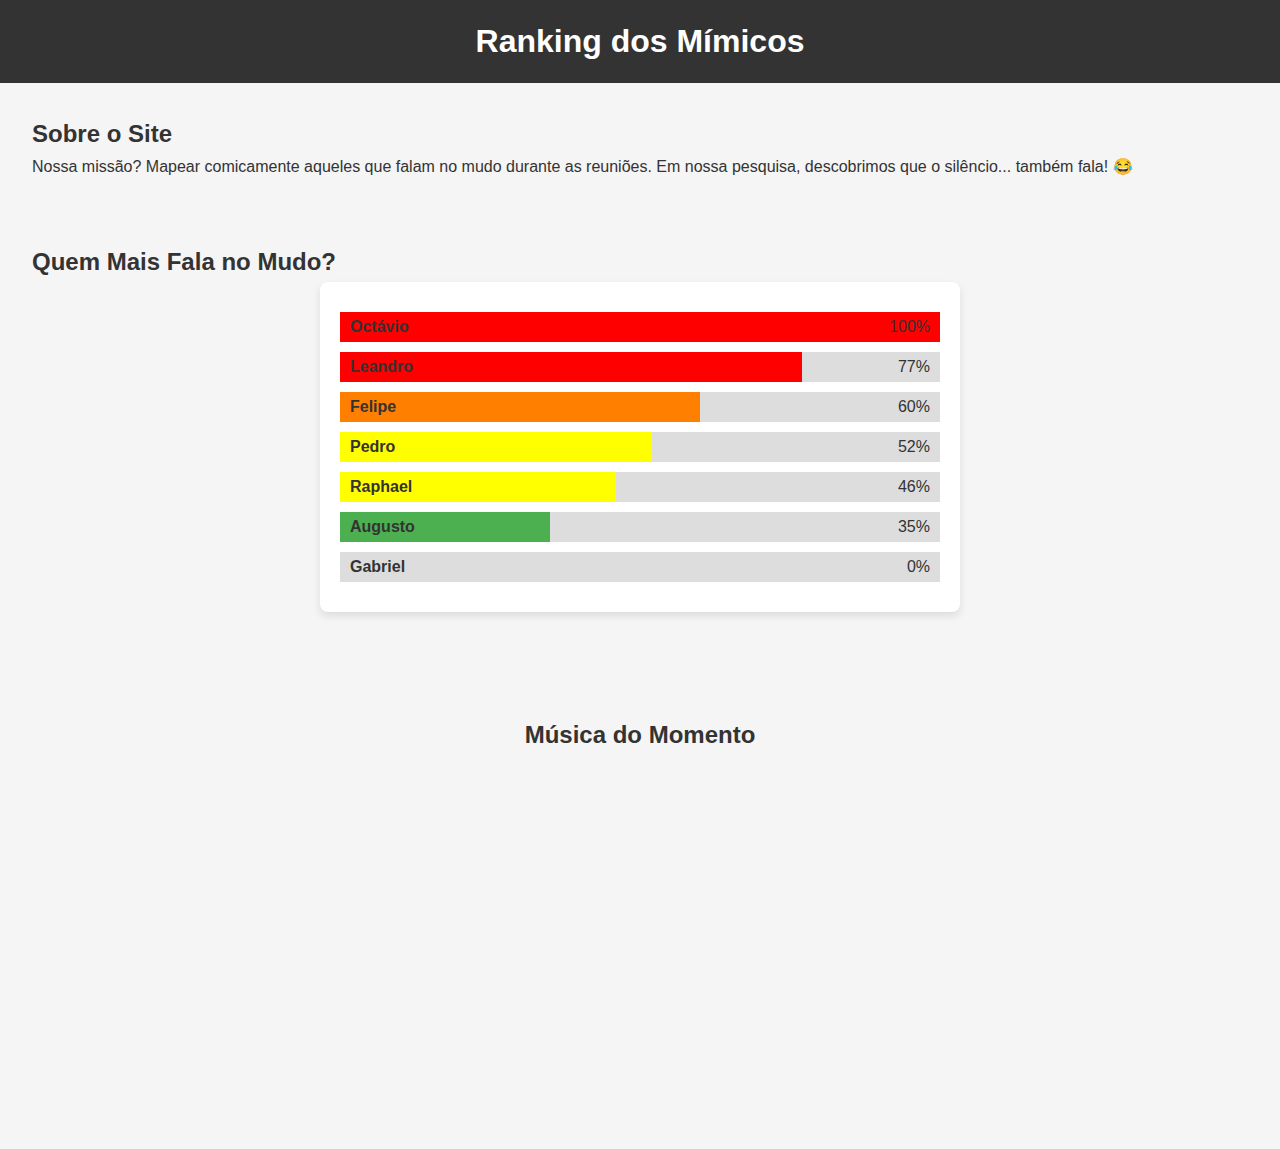
==== index.html @ 58275bad "Update and rename Index.html to index.html" ====
<!DOCTYPE html>
<html lang="pt-BR">

<head>
    <meta charset="UTF-8">
    <meta name="viewport" content="width=device-width, initial-scale=1.0">
    <title>Ranking dos Mímicos</title>
    <link rel="stylesheet" href="styles.css">
</head>

<body>
    <!-- Cabeçalho -->
    <header>
        <h1>Ranking dos Mímicos</h1>
    </header>

    <!-- Sobre -->
    <section id="sobre">
        <h2>Sobre o Site</h2>
        <p>Nossa missão? Mapear comicamente aqueles que falam no mudo durante as reuniões. Em nossa pesquisa, descobrimos que o silêncio... também fala! 😂</p>
    </section>

    <!-- Gráfico -->
<section id="grafico">
    <h2>Quem Mais Fala no Mudo?</h2>
    <div class="container-grafico">
        <div class="barra" data-name="Octávio" data-value="100%">
            <span class="barra-fill vermelho" style="width: 100%;"></span>
        </div>
        <div class="barra" data-name="Leandro" data-value="77%">
            <span class="barra-fill vermelho" style="width: 77%;"></span>
        </div>
        <div class="barra" data-name="Felipe" data-value="60%">
            <span class="barra-fill laranja" style="width: 60%;"></span>
        </div>
        <div class="barra" data-name="Pedro" data-value="52%">
            <span class="barra-fill amarelo" style="width: 52%;"></span>
        </div>
        <div class="barra" data-name="Raphael" data-value="46%">
            <span class="barra-fill amarelo" style="width: 46%;"></span>
        </div>
        <div class="barra" data-name="Augusto" data-value="35%">
            <span class="barra-fill verde" style="width: 35%;"></span>
        </div>
        <div class="barra" data-name="Gabriel" data-value="0%">
            <span class="barra-fill verde" style="width: 0%;"></span>
        </div>
    </div>
</section>

<!-- Player do YouTube -->
<section id="player">
    <h2>Música do Momento</h2>
    <iframe width="560" height="315" src="https://www.youtube.com/embed/gEQlAo9l7Ms" frameborder="0" allow="accelerometer; autoplay; clipboard-write; encrypted-media; gyroscope; picture-in-picture" allowfullscreen></iframe>
</section>
</body>

</html>
---- styles.css ----
/* Reset básico */
body, h1, h2, p, div {
    margin: 0;
    padding: 0;
    font-family: Arial, sans-serif;
}

body {
    background-color: #f5f5f5;
    color: #333;
    line-height: 1.6;
}

header {
    background-color: #333;
    color: #fff;
    text-align: center;
    padding: 1rem 0;
}

section {
    padding: 2rem;
}

.container-grafico {
    width: 80%;
    max-width: 600px;
    margin: 0 auto;
    background-color: #ffffff;  /* cor de fundo branca para o gráfico */
    border-radius: 8px;         /* bordas arredondadas */
    padding: 20px;              /* espaço interno ao redor das barras */
    box-shadow: 0 4px 8px rgba(0,0,0,0.1);  /* uma leve sombra para dar profundidade */
}

.barra {
    background-color: #ddd; /* cor de fundo para visualizar a barra completa */
    height: 30px;
    margin: 10px 0;
    position: relative;
    overflow: hidden;
}

.barra-fill {
    display: block;
    height: 100%;
    background-color: #4CAF50;
    width: 0%; /* você pode definir esse valor de acordo com a porcentagem do respectivo nome */
    transition: width 1s;
}

.barra::before {
    content: attr(data-name);
    position: absolute;
    left: 10px;
    top: 50%;
    transform: translateY(-50%);
    z-index: 2;
}

.barra::after {
    content: attr(data-value);
    position: absolute;
    right: 10px;
    top: 50%;
    transform: translateY(-50%);
    z-index: 2;
}
.vermelho {
    background-color: #ff0000;
}

.laranja {
    background-color: #ff7f00;
}

.amarelo {
    background-color: #ffff00;
}

.verde {
    background-color: #4CAF50;
}

.barra::before {
    font-weight: bold;
}

/* Estilos para o player do YouTube */
#player {
    text-align: center;
    margin: 40px 0;
}

#player iframe {
    max-width: 100%;  
}
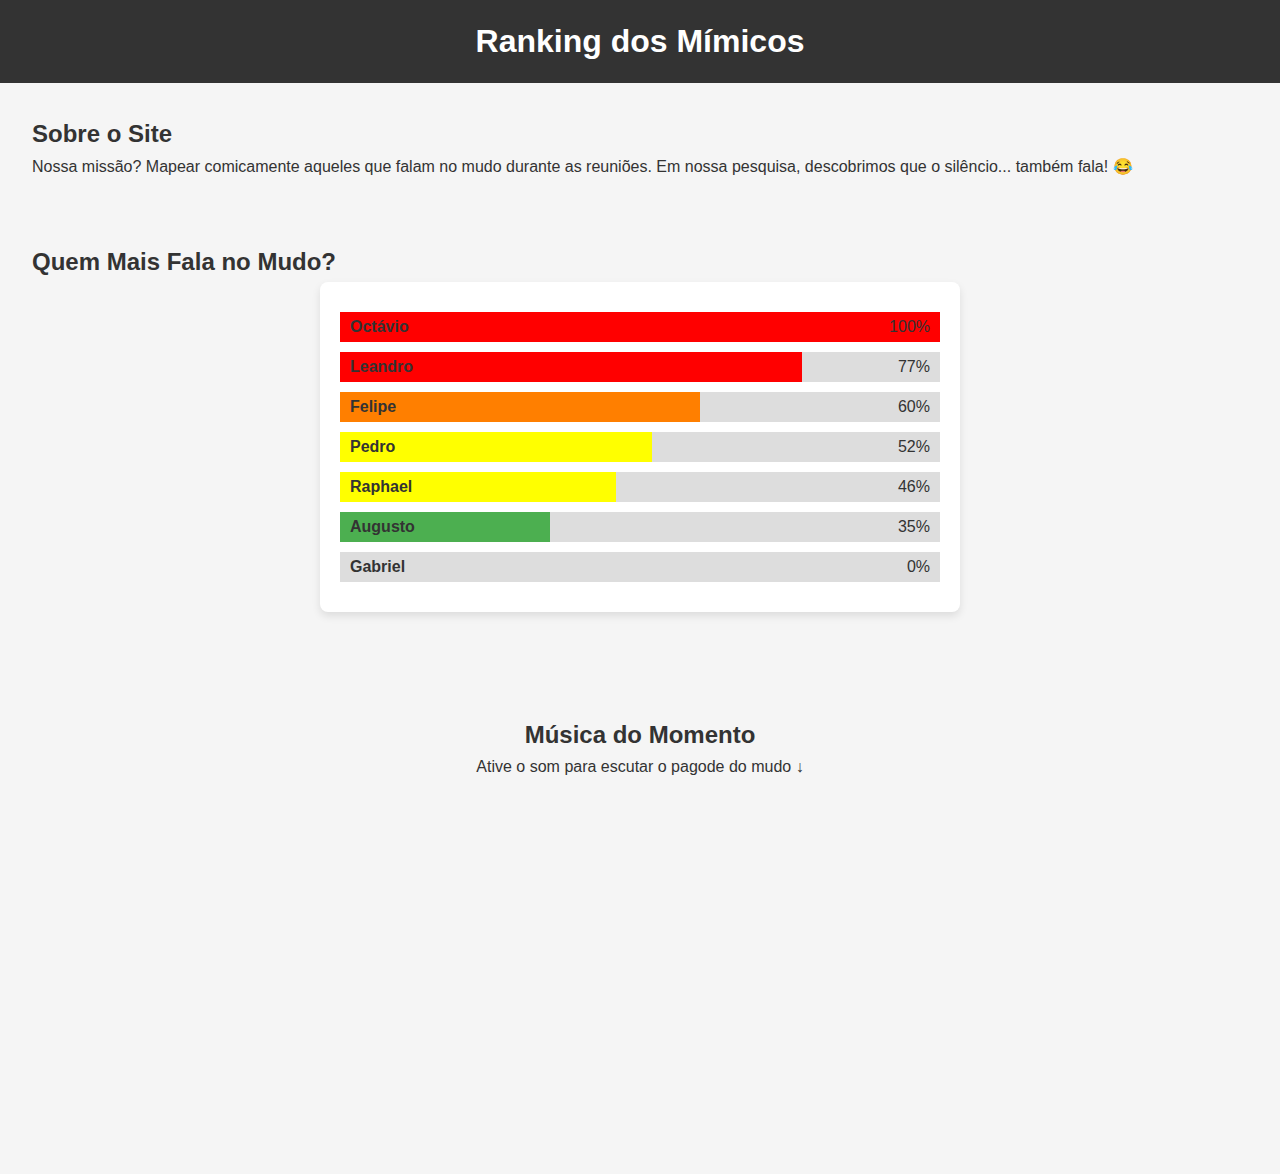
==== commit 02a32c08: "Update index.html" ====
--- a/index.html
+++ b/index.html
@@ -51,7 +51,11 @@
 <!-- Player do YouTube -->
 <section id="player">
     <h2>Música do Momento</h2>
-    <iframe width="560" height="315" src="https://www.youtube.com/embed/gEQlAo9l7Ms" frameborder="0" allow="accelerometer; autoplay; clipboard-write; encrypted-media; gyroscope; picture-in-picture" allowfullscreen></iframe>
+    <div class="aviso-som">
+        <span class="texto">Ative o som para escutar o pagode do mudo</span>
+        <span class="seta">↓</span>
+    </div>
+    <iframe width="560" height="315" src="https://www.youtube.com/embed/gEQlAo9l7Ms?autoplay=1&mute=1" frameborder="0" allow="accelerometer; autoplay; clipboard-write; encrypted-media; gyroscope; picture-in-picture" allowfullscreen></iframe>
 </section>
 </body>
 
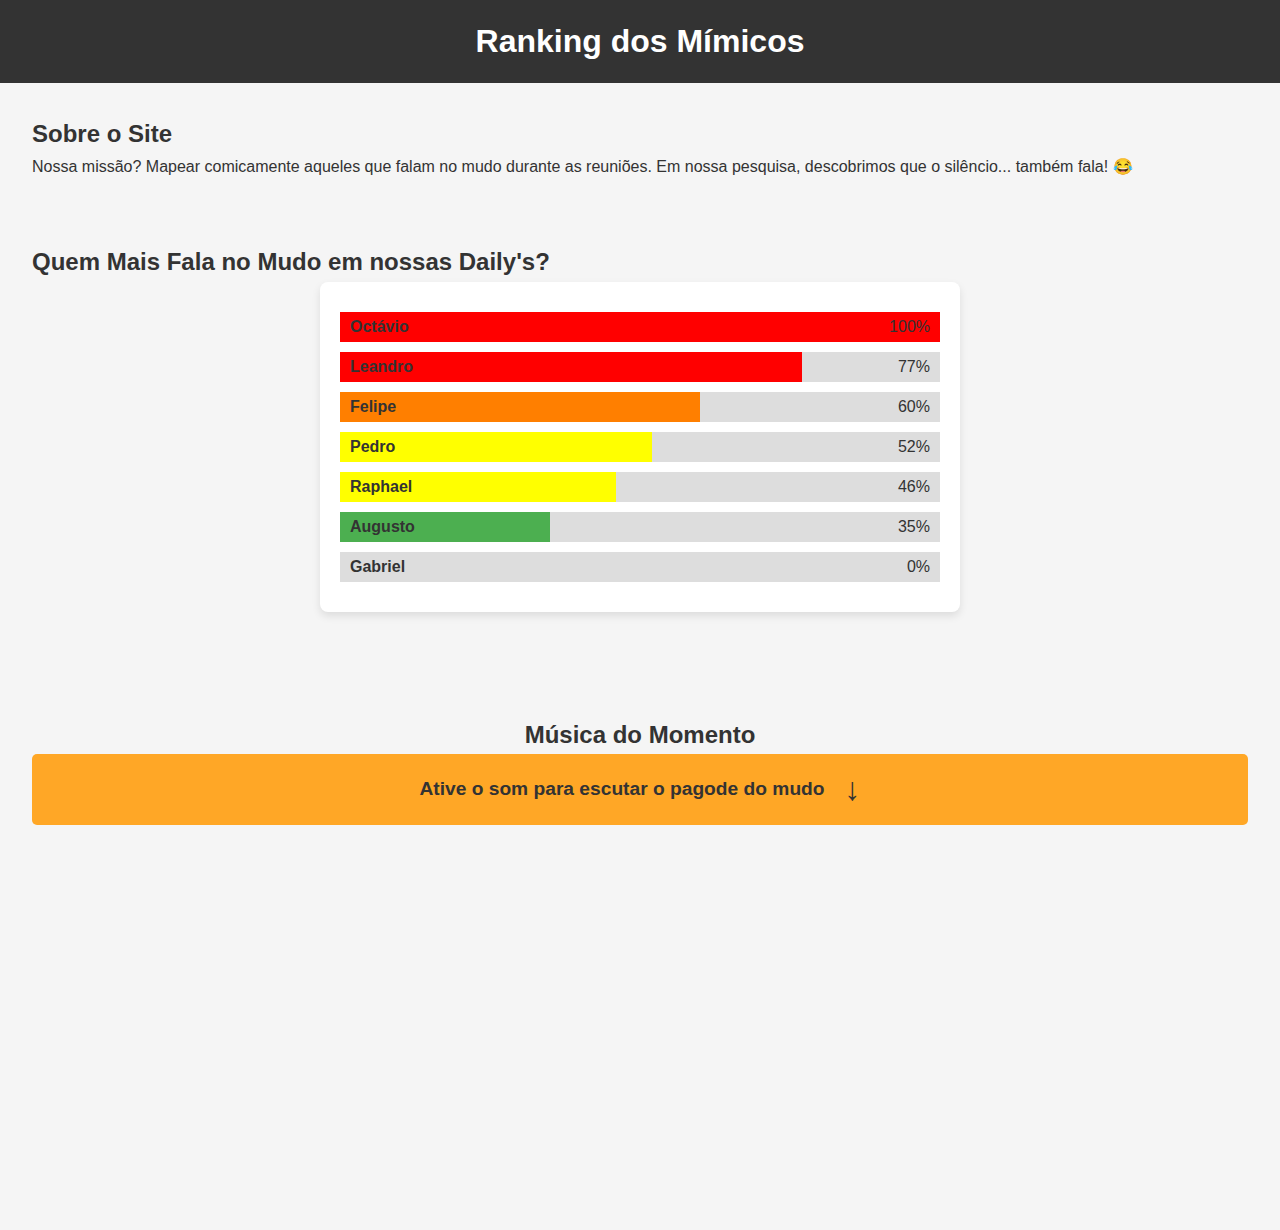
==== commit 9a68132d: "Update index.html" ====
--- a/index.html
+++ b/index.html
@@ -22,7 +22,7 @@
 
     <!-- Gráfico -->
 <section id="grafico">
-    <h2>Quem Mais Fala no Mudo?</h2>
+    <h2>Quem Mais Fala no Mudo em nossas Daily's?</h2>
     <div class="container-grafico">
         <div class="barra" data-name="Octávio" data-value="100%">
             <span class="barra-fill vermelho" style="width: 100%;"></span>
--- a/styles.css
+++ b/styles.css
@@ -94,3 +94,35 @@
 #player iframe {
     max-width: 100%;  
 }
+.aviso-som {
+    display: flex;
+    align-items: center;
+    justify-content: center;
+    background-color: #ffa726; /* cor laranja para destaque */
+    padding: 10px;
+    border-radius: 5px;
+    margin-bottom: 10px;
+}
+
+.texto {
+    font-size: 1.2rem; /* tamanho um pouco maior do que o padrão */
+    font-weight: bold; /* negrito */
+    margin-right: 20px;
+}
+
+.seta {
+    font-size: 2rem; /* ícone da seta maior */
+    animation: bounce 1s infinite; /* animação para chamar atenção */
+}
+
+@keyframes bounce {
+    0%, 20%, 50%, 80%, 100% {
+        transform: translateY(0);
+    }
+    40% {
+        transform: translateY(-10px);
+    }
+    60% {
+        transform: translateY(-5px);
+    }
+}
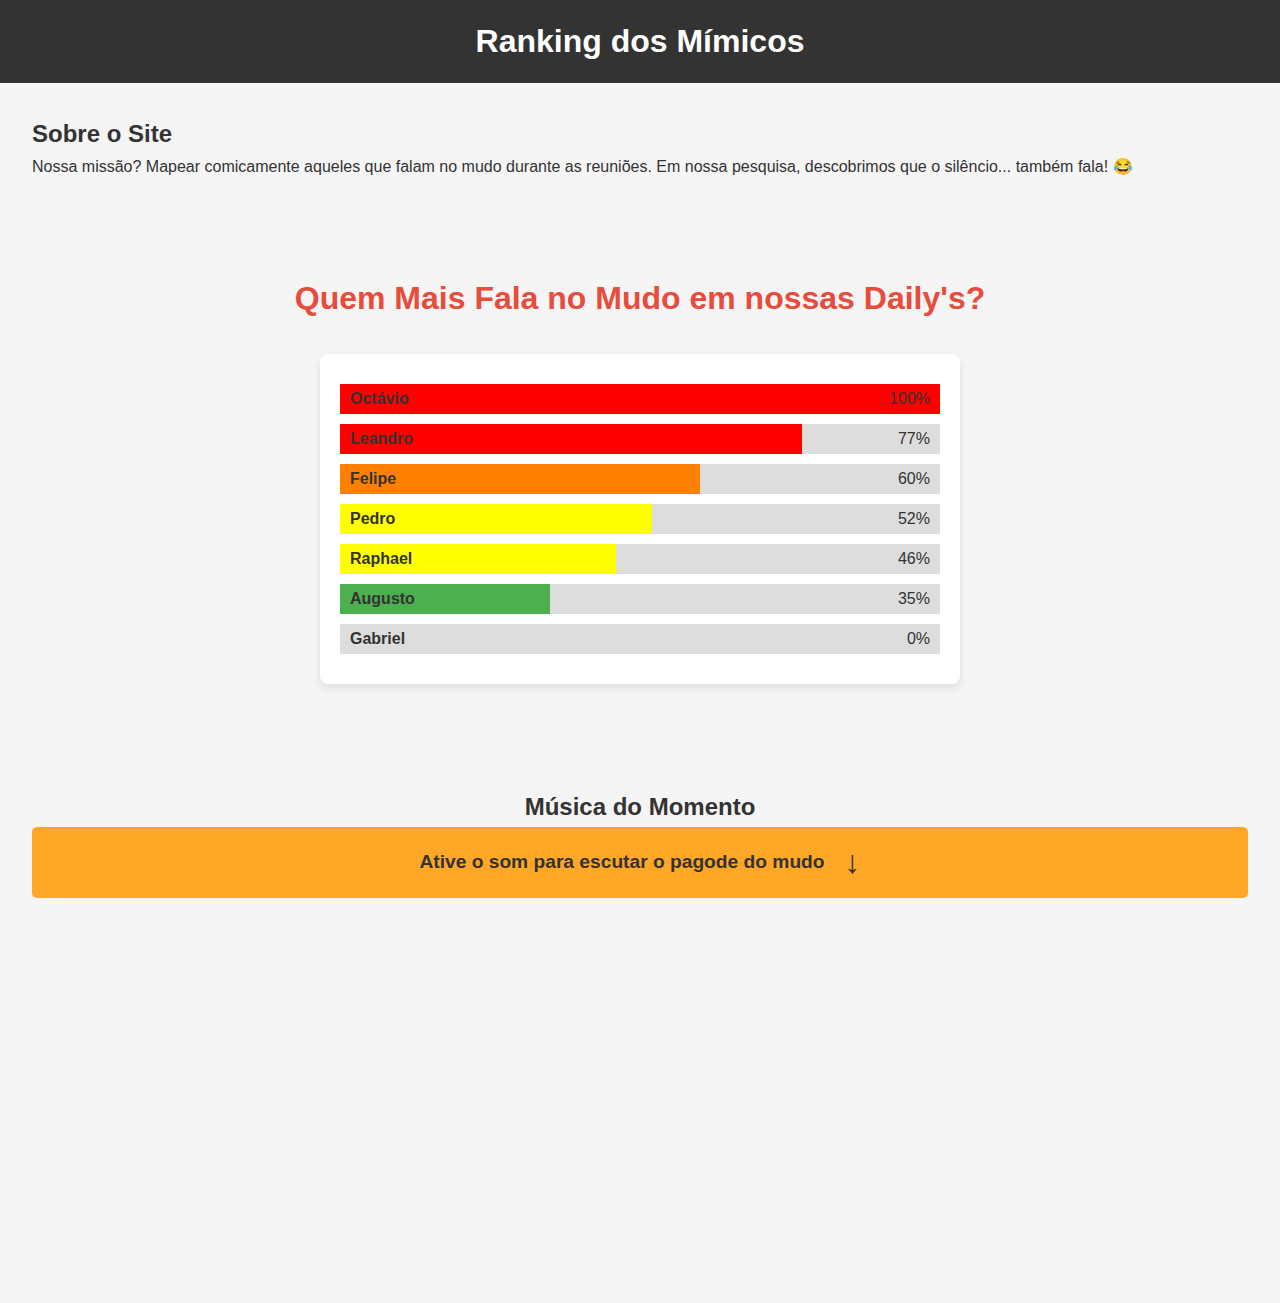
==== commit 6757cbf2: "Update index.html" ====
--- a/index.html
+++ b/index.html
@@ -22,7 +22,7 @@
 
     <!-- Gráfico -->
 <section id="grafico">
-    <h2>Quem Mais Fala no Mudo em nossas Daily's?</h2>
+    <h2 class="destaque-titulo">Quem Mais Fala no Mudo em nossas Daily's?</h2>
     <div class="container-grafico">
         <div class="barra" data-name="Octávio" data-value="100%">
             <span class="barra-fill vermelho" style="width: 100%;"></span>
--- a/styles.css
+++ b/styles.css
@@ -125,4 +125,26 @@
     60% {
         transform: translateY(-5px);
     }
+    
 }
+
+.destaque-titulo {
+    text-align: center;
+    font-size: 2rem; /* Aumenta o tamanho da fonte */
+    margin-top: 30px; /* Espaçamento acima do título */
+    margin-bottom: 30px; /* Espaçamento abaixo do título */
+    color: #e74c3c; /* Cor do título, escolhi um vermelho para destaque */
+    animation: pulo 1s infinite; /* Aplica a animação */
+}
+
+@keyframes pulo {
+    0%, 20%, 50%, 80%, 100% {
+        transform: translateY(0);
+    }
+    40% {
+        transform: translateY(-10px);
+    }
+    60% {
+        transform: translateY(-5px);
+    }
+}
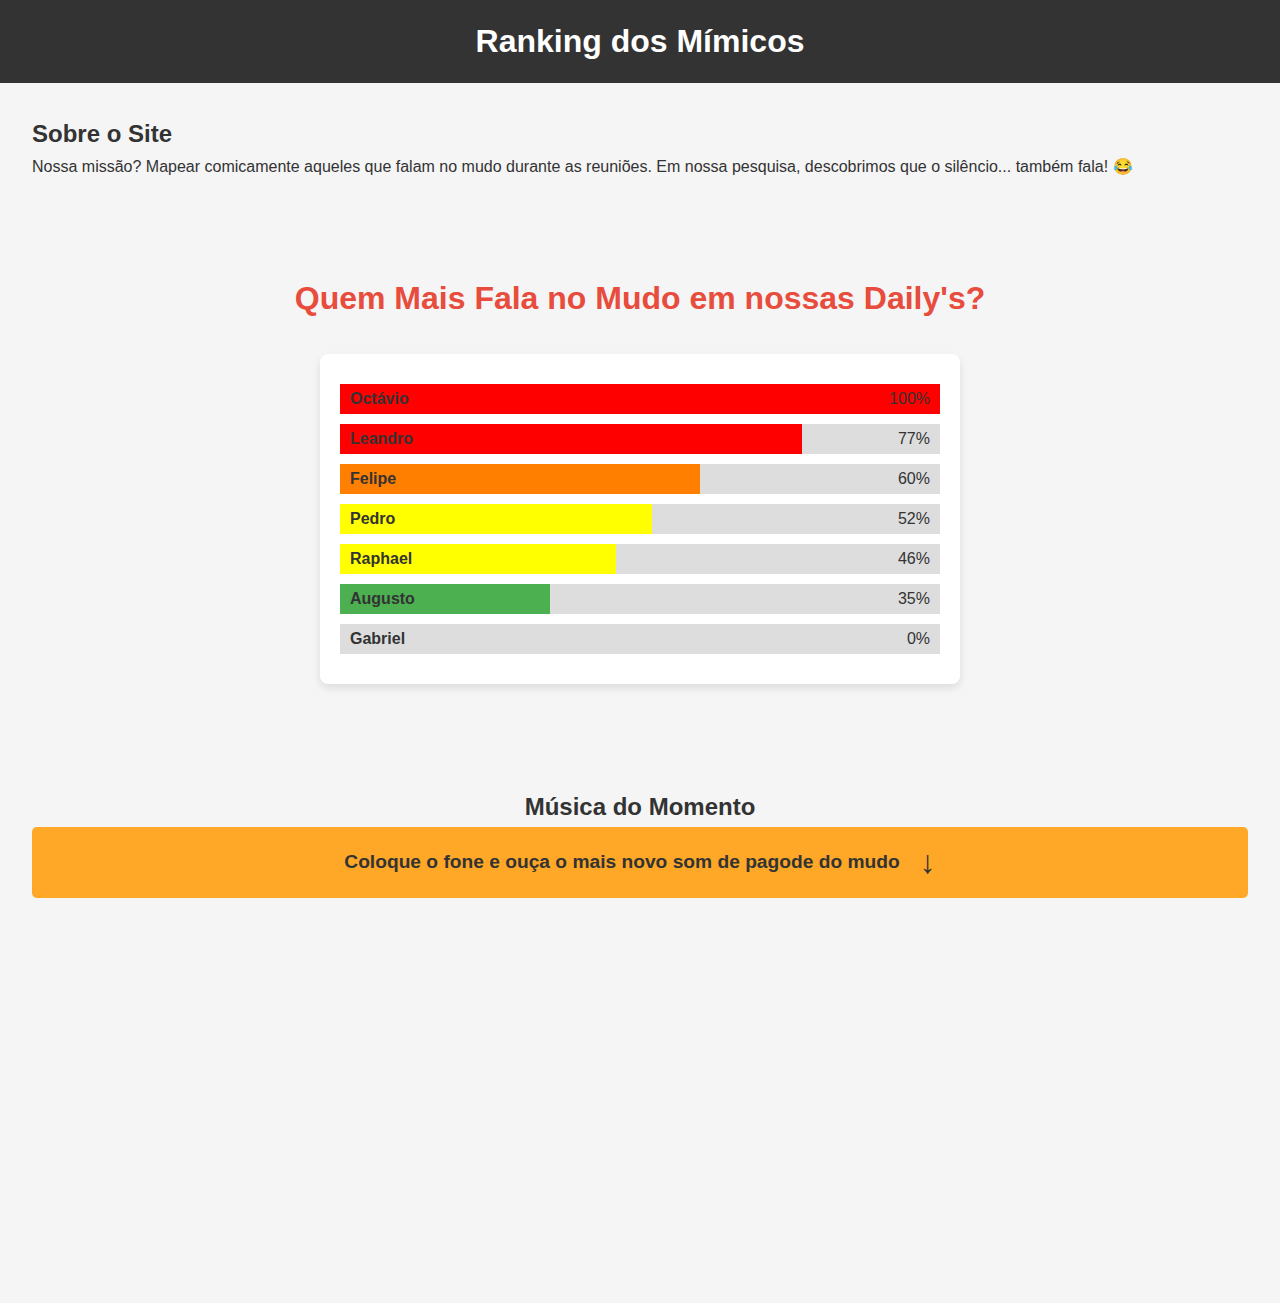
==== commit e659911f: "Update index.html" ====
--- a/index.html
+++ b/index.html
@@ -52,10 +52,10 @@
 <section id="player">
     <h2>Música do Momento</h2>
     <div class="aviso-som">
-        <span class="texto">Ative o som para escutar o pagode do mudo</span>
+        <span class="texto">Coloque o fone e ouça o mais novo som de pagode do mudo</span>
         <span class="seta">↓</span>
     </div>
-    <iframe width="560" height="315" src="https://www.youtube.com/embed/gEQlAo9l7Ms?autoplay=1&mute=1" frameborder="0" allow="accelerometer; autoplay; clipboard-write; encrypted-media; gyroscope; picture-in-picture" allowfullscreen></iframe>
+    <iframe width="560" height="315" src="https://www.youtube.com/embed/gEQlAo9l7Ms?mute=0" frameborder="0" allow="accelerometer; autoplay; clipboard-write; encrypted-media; gyroscope; picture-in-picture" allowfullscreen></iframe>
 </section>
 </body>
 
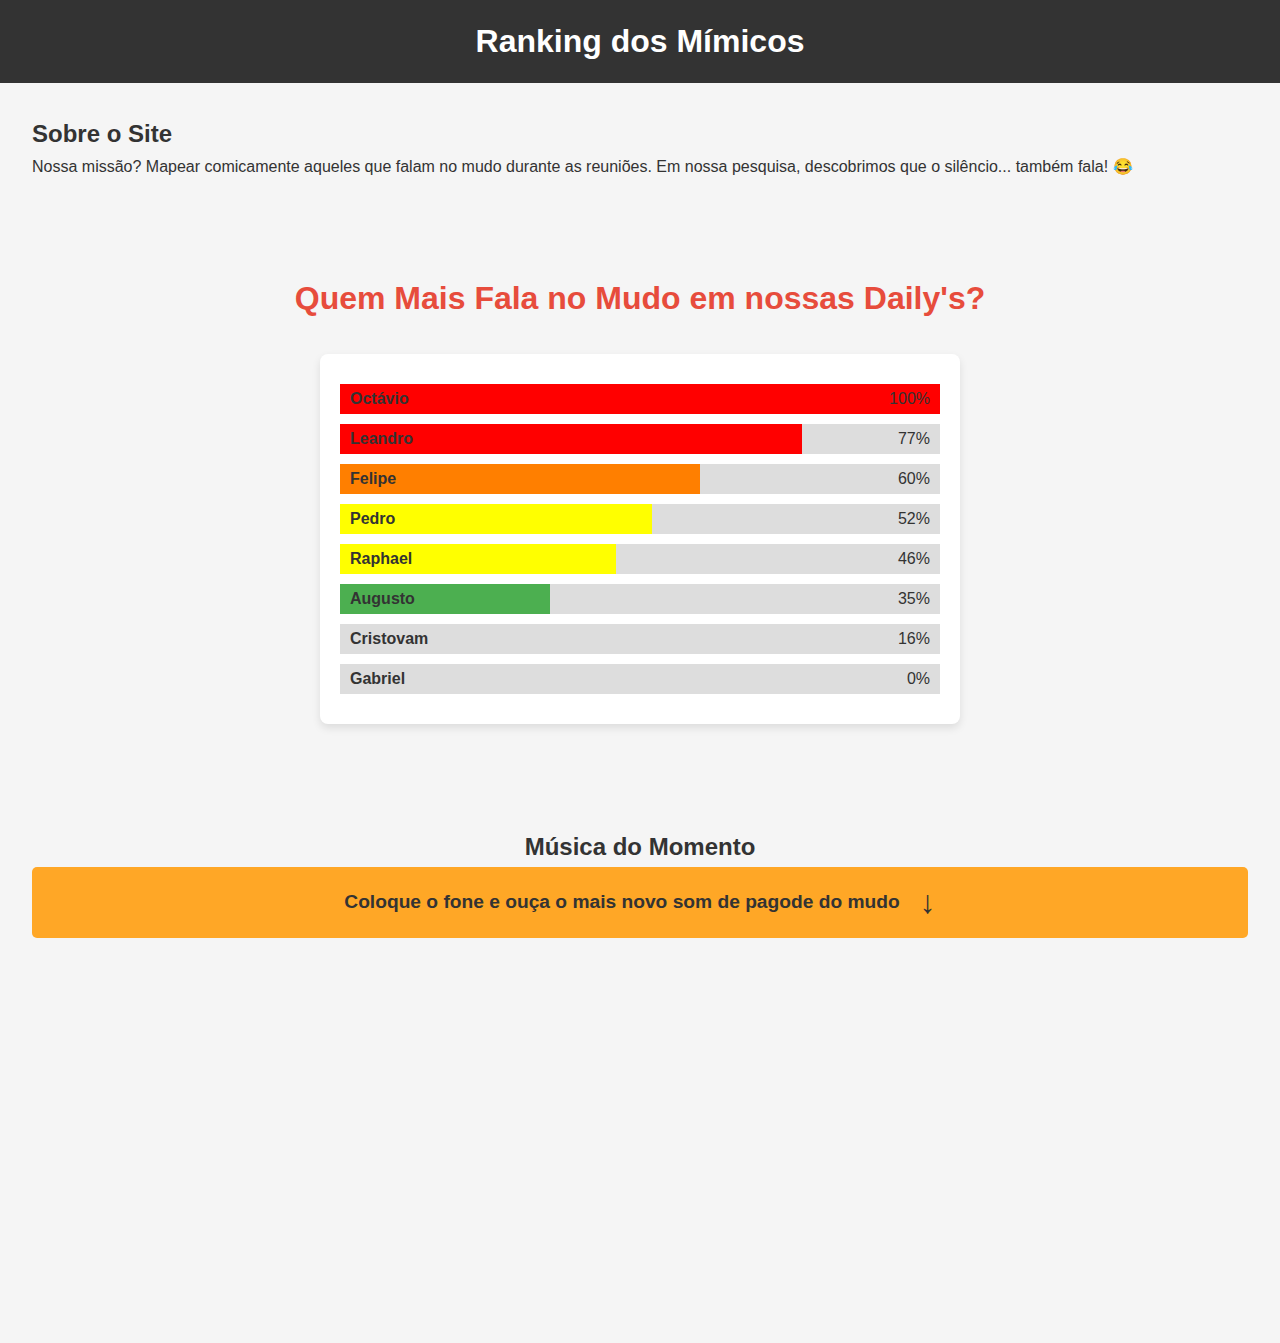
==== commit 7f95f5d6: "Update index.html" ====
--- a/index.html
+++ b/index.html
@@ -42,6 +42,9 @@
         <div class="barra" data-name="Augusto" data-value="35%">
             <span class="barra-fill verde" style="width: 35%;"></span>
         </div>
+        <div class="barra" data-name="Cristovam" data-value="16%">
+            <span class="barra-fill verde" style="width: 0%;"></span>
+        </div>
         <div class="barra" data-name="Gabriel" data-value="0%">
             <span class="barra-fill verde" style="width: 0%;"></span>
         </div>
